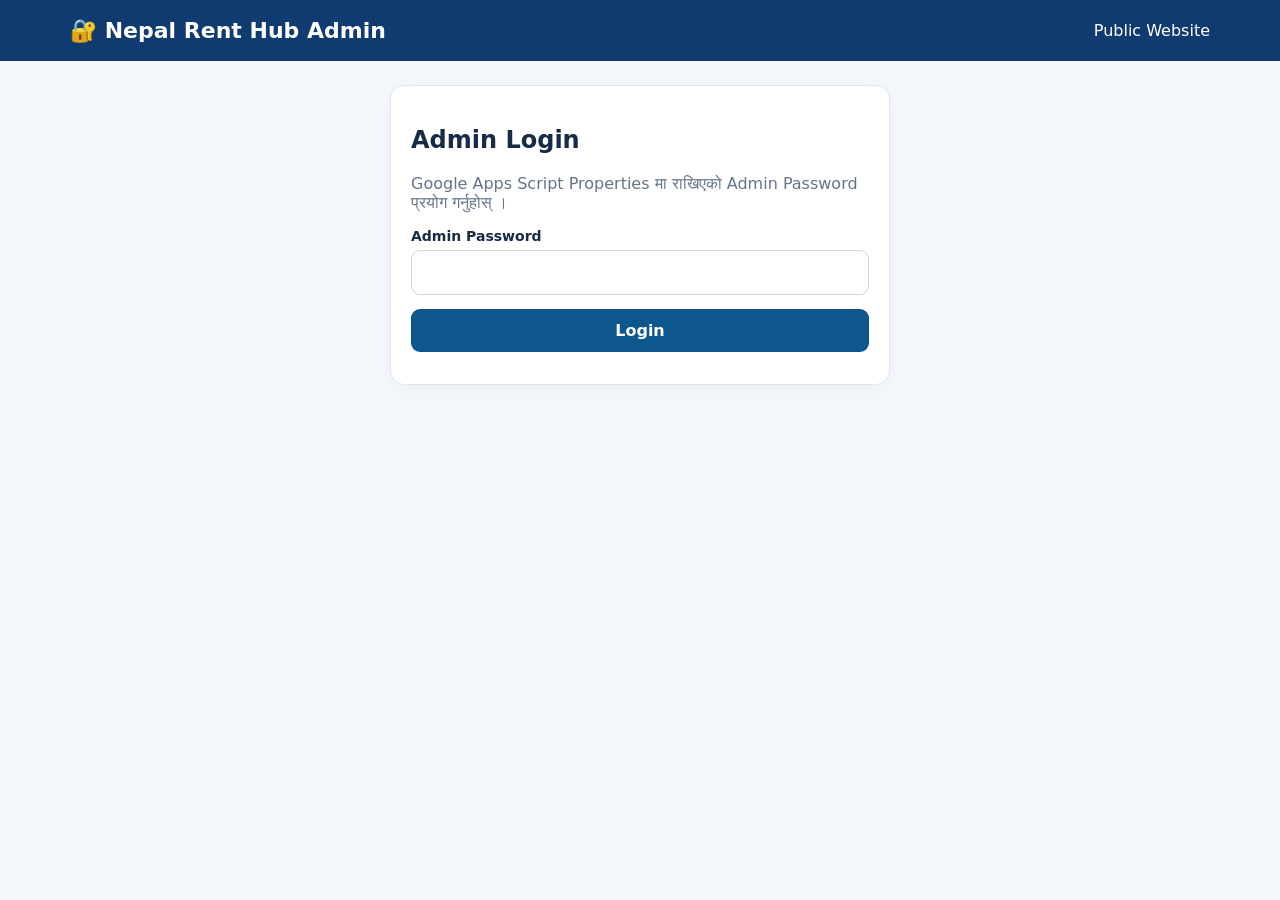
==== admin.html @ 899e3e53 "Add files via upload" ====
<!doctype html>
<html lang="ne">
<head><meta charset="utf-8"><meta name="viewport" content="width=device-width,initial-scale=1"><title>Nepal Rent Hub Admin</title><link rel="stylesheet" href="style.css"></head>
<body>
<header><div class="brand">🔐 Nepal Rent Hub Admin</div><nav><a href="index.html">Public Website</a></nav></header>
<main>
  <div class="panel" id="loginPanel" style="max-width:500px;margin:auto">
    <h2>Admin Login</h2><p class="muted">Google Apps Script Properties मा राखिएको Admin Password प्रयोग गर्नुहोस् ।</p>
    <form id="loginForm"><div class="field"><label>Admin Password</label><input type="password" id="password" required autocomplete="current-password"></div><button type="submit" id="loginBtn">Login</button></form>
    <div id="loginMsg" style="margin-top:12px" aria-live="polite"></div>
  </div>
  <div id="dashboard" class="hidden">
    <div class="actions" style="justify-content:space-between;align-items:center"><h1>Listing Management</h1><button type="button" class="secondary" onclick="logout()">Logout</button></div>
    <p class="notice">Payment Reference र प्रमाणको लिंक बैंक स्टेटमेन्टसँग जाँच गरेपछि मात्र “Payment Verified” गर्नुहोस् । त्यसपछि विवरण जाँचेर Publish गर्नुहोस् ।</p>
    <button style="width:auto" onclick="loadAdmin()">Refresh Listings</button><div id="adminMsg" style="margin-top:12px" aria-live="polite"></div>
    <section class="tablewrap"><table><thead><tr><th>Property</th><th>Poster</th><th>Payment</th><th>Status</th><th>Action</th></tr></thead><tbody id="adminRows"></tbody></table></section>
  </div>
</main>
<script src="app.js"></script>
<script>
let token=sessionStorage.getItem('nrh_admin_token')||'';
function logout(){token='';sessionStorage.removeItem('nrh_admin_token');$('dashboard').classList.add('hidden');$('loginPanel').classList.remove('hidden');}
async function loadAdmin(){
  message($('adminMsg'),'Loading...');
  try{
    const data=await post({action:'adminList',token});
    $('adminRows').innerHTML=data.map(r=>`<tr><td><strong>${esc(r.title)}</strong><br><span class="small">${esc(r.district)} • ${money(r.rent)}</span><br><span class="small">${esc(r.id)}</span></td><td>${esc(r.posterName)}<br>${esc(r.posterPhone)}<br>${esc(r.posterRole)}</td><td>${esc(r.paymentMethod)}<br>Ref: ${esc(r.paymentReference)}<br>${safeImage(r.paymentProofUrl)?`<a href="${esc(safeImage(r.paymentProofUrl))}" target="_blank" rel="noopener noreferrer">View Proof</a>`:'No proof'}</td><td><span class="status">${esc(r.status)}</span><br><span class="small">${esc(r.adminNote)}</span></td><td><select id="status-${esc(r.id)}">${['PENDING_PAYMENT_REVIEW','PENDING_APPROVAL','PUBLISHED','REJECTED','RENTED','EXPIRED','SUSPENDED'].map(s=>`<option ${r.status===s?'selected':''}>${s}</option>`).join('')}</select><input id="note-${esc(r.id)}" placeholder="Admin note" maxlength="500"><button onclick="updateListing('${esc(r.id)}',this)">Save</button></td></tr>`).join('');
    message($('adminMsg'),`${data.length} listings loaded`,'notice success');
  }catch(err){message($('adminMsg'),err.message,'notice error');if(err.message.includes('expired'))logout();}
}
async function updateListing(id,button){
  button.disabled=true;
  try{const status=$('status-'+id).value,note=$('note-'+id).value;
    if(status==='PENDING_APPROVAL'&&!confirm('Have you verified the payment against the bank statement?'))return;
    if(status==='PUBLISHED'&&!confirm('Have you reviewed and approved the property listing?'))return;
    await post({action:'adminUpdate',token,id,status,note});await loadAdmin();
  }catch(err){message($('adminMsg'),err.message,'notice error');}finally{button.disabled=false;}
}
$('loginForm').addEventListener('submit',async event=>{
  event.preventDefault();$('loginBtn').disabled=true;
  try{const r=await post({action:'login',password:$('password').value});token=r.token;sessionStorage.setItem('nrh_admin_token',token);$('password').value='';$('loginPanel').classList.add('hidden');$('dashboard').classList.remove('hidden');await loadAdmin();}
  catch(err){message($('loginMsg'),err.message,'notice error');}finally{$('loginBtn').disabled=false;}
});
if(token){$('loginPanel').classList.add('hidden');$('dashboard').classList.remove('hidden');loadAdmin();}
</script>
</body>
</html>
---- style.css ----
:root{font-family:system-ui,'Noto Sans Devanagari',sans-serif;color:#172b47;background:#f4f7fb}*{box-sizing:border-box}body{margin:0}header{background:#103b70;color:white;padding:18px max(20px,calc((100vw - 1140px)/2));display:flex;align-items:center;justify-content:space-between;gap:12px;flex-wrap:wrap}header a{color:white;text-decoration:none;margin-left:16px}.brand{font-size:22px;font-weight:800}main{max-width:1140px;margin:auto;padding:24px 16px 70px}.hero{background:linear-gradient(115deg,#103b70,#186e9c);color:white;padding:36px;border-radius:18px}.hero h1{font-size:clamp(24px,4vw,39px);margin:0 0 8px}.hero p{opacity:.9}.panel,.listing,.card{background:white;border:1px solid #e0e7f1;border-radius:14px;padding:20px;box-shadow:0 4px 16px #17365d0a}.searchbar{display:grid;grid-template-columns:2fr 1fr 1fr auto;gap:10px;margin-top:20px}input,select,textarea,button{font:inherit;border-radius:9px;padding:12px;border:1px solid #cbd5e1;width:100%;background:white}textarea{min-height:100px}button,.btn{background:#0d568e;color:white;border:0;cursor:pointer;text-decoration:none;text-align:center;display:inline-block;font-weight:650}button:hover,.btn:hover{background:#0b4574}button:disabled{opacity:.55;cursor:not-allowed}.secondary{background:#eaf2fa;color:#103b70}.secondary:hover{background:#dbeaf7}.grid{display:grid;grid-template-columns:repeat(3,1fr);gap:16px}.two{display:grid;grid-template-columns:repeat(2,1fr);gap:14px}.field{display:flex;flex-direction:column;gap:6px;margin-bottom:14px}.field label{font-weight:600;font-size:14px}.muted{color:#64748b}.pill{display:inline-block;background:#eaf3ff;border-radius:20px;padding:5px 10px;font-size:12px}.listing h3{margin:8px 0}.listing .price{font-size:21px;color:#0d568e;font-weight:800}.listing img{width:100%;height:170px;object-fit:cover;border-radius:10px}.listing .placeholder{height:170px;background:#edf3f9;border-radius:10px;display:grid;place-items:center;font-size:50px}.actions{display:flex;gap:8px;flex-wrap:wrap}.actions button{width:auto}.notice{padding:12px 15px;background:#fff4d7;border:1px solid #eacb79;border-radius:10px;margin:14px 0}.success{background:#e5f8ef;border-color:#a4d9b9}.error{background:#fff0f0;border-color:#e8b2b2}.hidden{display:none!important}section{margin-top:28px}footer{text-align:center;color:#64748b;padding:25px}.status{font-weight:700}.small{font-size:13px}a{color:#0d568e}.tablewrap{overflow-x:auto}table{border-collapse:collapse;width:100%;background:white}td,th{border-bottom:1px solid #e3e9f1;padding:10px;text-align:left;font-size:13px}th{background:#eaf2fa}td button{min-width:110px;margin:3px 0}.lang{width:auto;background:#285d90;color:white;border:1px solid #6085a7;padding:8px}@media(max-width:780px){.searchbar,.grid,.two{grid-template-columns:1fr}header{padding:15px}main{padding:18px 12px}.hero{padding:23px}header a{margin-left:8px}}
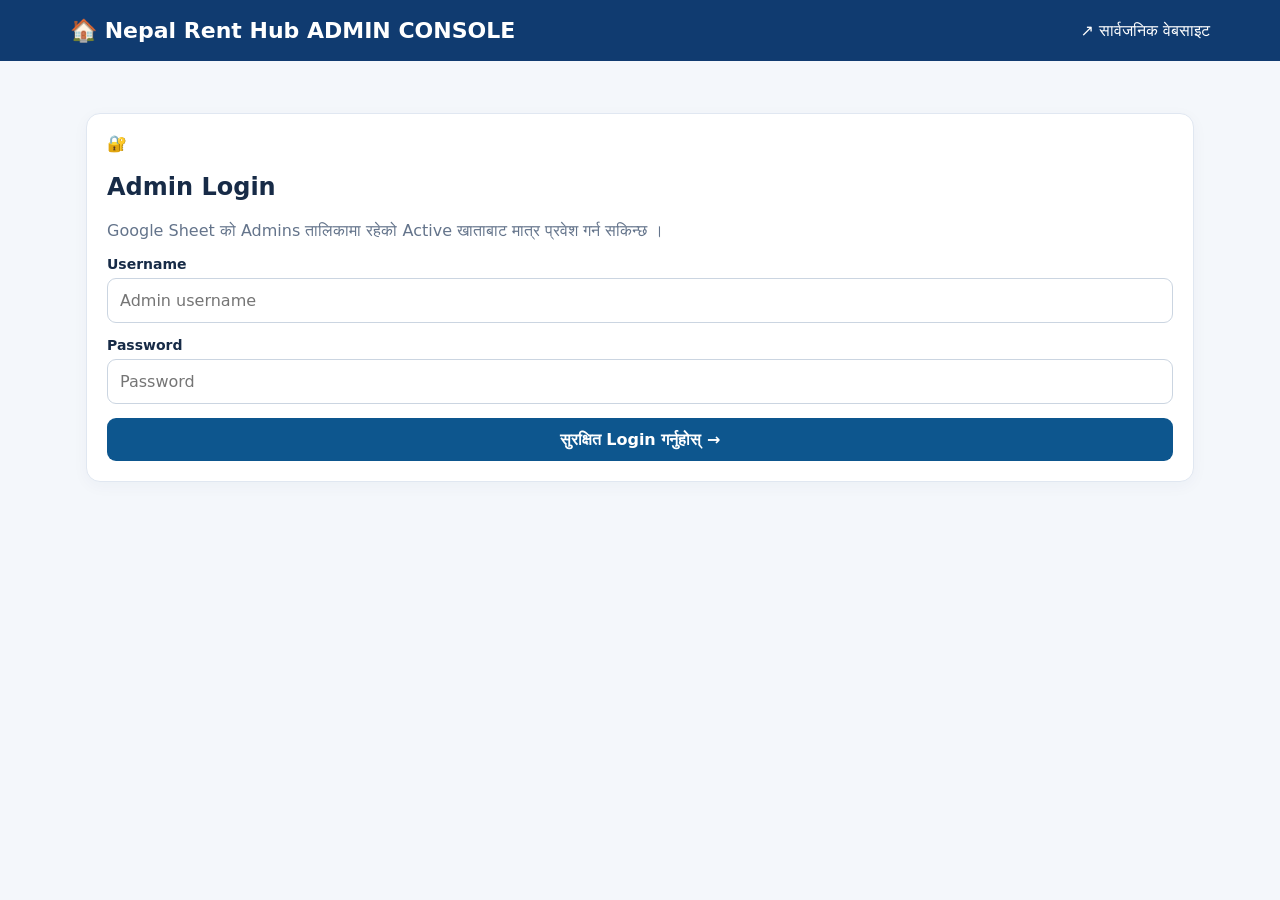
==== commit 0ca598cc: "Update admin.html" ====
--- a/admin.html
+++ b/admin.html
@@ -1,47 +1,58 @@
 <!doctype html>
 <html lang="ne">
-<head><meta charset="utf-8"><meta name="viewport" content="width=device-width,initial-scale=1"><title>Nepal Rent Hub Admin</title><link rel="stylesheet" href="style.css"></head>
-<body>
-<header><div class="brand">🔐 Nepal Rent Hub Admin</div><nav><a href="index.html">Public Website</a></nav></header>
-<main>
-  <div class="panel" id="loginPanel" style="max-width:500px;margin:auto">
-    <h2>Admin Login</h2><p class="muted">Google Apps Script Properties मा राखिएको Admin Password प्रयोग गर्नुहोस् ।</p>
-    <form id="loginForm"><div class="field"><label>Admin Password</label><input type="password" id="password" required autocomplete="current-password"></div><button type="submit" id="loginBtn">Login</button></form>
-    <div id="loginMsg" style="margin-top:12px" aria-live="polite"></div>
-  </div>
-  <div id="dashboard" class="hidden">
-    <div class="actions" style="justify-content:space-between;align-items:center"><h1>Listing Management</h1><button type="button" class="secondary" onclick="logout()">Logout</button></div>
-    <p class="notice">Payment Reference र प्रमाणको लिंक बैंक स्टेटमेन्टसँग जाँच गरेपछि मात्र “Payment Verified” गर्नुहोस् । त्यसपछि विवरण जाँचेर Publish गर्नुहोस् ।</p>
-    <button style="width:auto" onclick="loadAdmin()">Refresh Listings</button><div id="adminMsg" style="margin-top:12px" aria-live="polite"></div>
-    <section class="tablewrap"><table><thead><tr><th>Property</th><th>Poster</th><th>Payment</th><th>Status</th><th>Action</th></tr></thead><tbody id="adminRows"></tbody></table></section>
-  </div>
-</main>
-<script src="app.js"></script>
-<script>
-let token=sessionStorage.getItem('nrh_admin_token')||'';
-function logout(){token='';sessionStorage.removeItem('nrh_admin_token');$('dashboard').classList.add('hidden');$('loginPanel').classList.remove('hidden');}
-async function loadAdmin(){
-  message($('adminMsg'),'Loading...');
-  try{
-    const data=await post({action:'adminList',token});
-    $('adminRows').innerHTML=data.map(r=>`<tr><td><strong>${esc(r.title)}</strong><br><span class="small">${esc(r.district)} • ${money(r.rent)}</span><br><span class="small">${esc(r.id)}</span></td><td>${esc(r.posterName)}<br>${esc(r.posterPhone)}<br>${esc(r.posterRole)}</td><td>${esc(r.paymentMethod)}<br>Ref: ${esc(r.paymentReference)}<br>${safeImage(r.paymentProofUrl)?`<a href="${esc(safeImage(r.paymentProofUrl))}" target="_blank" rel="noopener noreferrer">View Proof</a>`:'No proof'}</td><td><span class="status">${esc(r.status)}</span><br><span class="small">${esc(r.adminNote)}</span></td><td><select id="status-${esc(r.id)}">${['PENDING_PAYMENT_REVIEW','PENDING_APPROVAL','PUBLISHED','REJECTED','RENTED','EXPIRED','SUSPENDED'].map(s=>`<option ${r.status===s?'selected':''}>${s}</option>`).join('')}</select><input id="note-${esc(r.id)}" placeholder="Admin note" maxlength="500"><button onclick="updateListing('${esc(r.id)}',this)">Save</button></td></tr>`).join('');
-    message($('adminMsg'),`${data.length} listings loaded`,'notice success');
-  }catch(err){message($('adminMsg'),err.message,'notice error');if(err.message.includes('expired'))logout();}
-}
-async function updateListing(id,button){
-  button.disabled=true;
-  try{const status=$('status-'+id).value,note=$('note-'+id).value;
-    if(status==='PENDING_APPROVAL'&&!confirm('Have you verified the payment against the bank statement?'))return;
-    if(status==='PUBLISHED'&&!confirm('Have you reviewed and approved the property listing?'))return;
-    await post({action:'adminUpdate',token,id,status,note});await loadAdmin();
-  }catch(err){message($('adminMsg'),err.message,'notice error');}finally{button.disabled=false;}
-}
-$('loginForm').addEventListener('submit',async event=>{
-  event.preventDefault();$('loginBtn').disabled=true;
-  try{const r=await post({action:'login',password:$('password').value});token=r.token;sessionStorage.setItem('nrh_admin_token',token);$('password').value='';$('loginPanel').classList.add('hidden');$('dashboard').classList.remove('hidden');await loadAdmin();}
-  catch(err){message($('loginMsg'),err.message,'notice error');}finally{$('loginBtn').disabled=false;}
-});
-if(token){$('loginPanel').classList.add('hidden');$('dashboard').classList.remove('hidden');loadAdmin();}
-</script>
+<head>
+  <meta charset="utf-8">
+  <meta name="viewport" content="width=device-width, initial-scale=1">
+  <title>Nepal Rent Hub | Admin Console</title>
+  <link rel="stylesheet" href="style.css">
+</head>
+<body class="admin-body">
+  <header><div class="brand">🏠 Nepal Rent Hub <span class="admin-mark">ADMIN CONSOLE</span></div><nav><a href="index.html">↗ सार्वजनिक वेबसाइट</a></nav></header>
+  <main>
+    <section class="panel login-card" id="loginPanel">
+      <div class="login-icon">🔐</div>
+      <h1>Admin Login</h1>
+      <p class="muted">Google Sheet को Admins तालिकामा रहेको Active खाताबाट मात्र प्रवेश गर्न सकिन्छ ।</p>
+      <form id="loginForm">
+        <div class="field"><label for="username">Username</label><input id="username" required autocomplete="username" placeholder="Admin username"></div>
+        <div class="field"><label for="password">Password</label><input type="password" id="password" required autocomplete="current-password" placeholder="Password"></div>
+        <button id="loginBtn" type="submit">सुरक्षित Login गर्नुहोस् →</button>
+      </form>
+      <div id="loginMsg" aria-live="polite"></div>
+    </section>
+    <div id="dashboard" class="hidden">
+      <div class="admin-top"><div><p class="eyebrow">MANAGEMENT CONSOLE</p><h1>Admin Dashboard</h1><p class="muted" id="welcome">सम्पत्ति तथा विज्ञापन व्यवस्थापन</p></div><button class="secondary" type="button" onclick="logout()">Logout ↗</button></div>
+      <div class="stats-grid" id="stats"></div>
+      <div class="tabs"><button type="button" class="tab active" data-tab="listings">📋 Listings</button><button type="button" class="tab" data-tab="settings">⚙️ Site Settings</button><button type="button" class="tab" data-tab="accounts">👥 Admin Accounts</button></div>
+      <section id="tab-listings" class="panel tab-panel">
+        <div class="section-heading"><div><h2>Listing Management</h2><p class="muted small">बैंक स्टेटमेन्टसँग भुक्तानी पुष्टि गरेर मात्र Payment Verified गर्नुहोस् ।</p></div><button type="button" class="secondary fit" onclick="loadAdmin()">↻ Refresh</button></div>
+        <div class="filter-row"><input id="adminSearch" placeholder="नाम, जिल्ला, Listing ID खोज्नुहोस्"><select id="adminStatus"><option value="">सबै Status</option><option>PENDING_PAYMENT_REVIEW</option><option>PENDING_APPROVAL</option><option>PUBLISHED</option><option>REJECTED</option><option>RENTED</option><option>EXPIRED</option><option>SUSPENDED</option></select></div>
+        <div id="adminMsg" aria-live="polite"></div><div class="tablewrap"><table><thead><tr><th>Property</th><th>Poster</th><th>Payment</th><th>Status</th><th>Action</th></tr></thead><tbody id="adminRows"></tbody></table></div>
+      </section>
+      <section id="tab-settings" class="panel tab-panel hidden"><h2>Website Information & Settings</h2><p class="muted">यी विवरण Google Sheet को Settings बाट सार्वजनिक वेबसाइटमा स्वतः देखिन्छन् ।</p><form id="settingsForm"><div class="two" id="settingsFields"></div><button class="fit" type="submit" id="settingsSave">Save Settings</button></form><div id="settingsMsg" aria-live="polite"></div></section>
+      <section id="tab-accounts" class="panel tab-panel hidden"><h2>Admin Accounts</h2><p class="muted">Super Admin ले Sheet मा भएका Admin लाई Active / Inactive गर्न सक्छ । पासवर्ड Sheet मा plain text मा राखिँदैन ।</p><div id="accountsMsg" aria-live="polite"></div><div class="tablewrap"><table><thead><tr><th>Username</th><th>Name</th><th>Role</th><th>Status</th><th>Action</th></tr></thead><tbody id="accountRows"></tbody></table></div></section>
+    </div>
+  </main>
+  <script src="app.js"></script>
+  <script>
+    let token=sessionStorage.getItem('nrh_admin_token')||'';
+    let adminListings=[];
+    const statuses=['PENDING_PAYMENT_REVIEW','PENDING_APPROVAL','PUBLISHED','REJECTED','RENTED','EXPIRED','SUSPENDED'];
+    const fields=[['siteName','Website Name'],['contactPhone','Contact Phone'],['contactEmail','Contact Gmail / Email'],['contactAddress','Office Address'],['contactLocation','Google Maps Location URL'],['whatsappNumber','WhatsApp Number'],['facebookUrl','Facebook URL'],['officeHours','Office Hours'],['aboutNe','हाम्रो बारेमा (नेपाली)'],['aboutEn','About Us (English)'],['bankName','Bank Name'],['bankAccount','Bank Account'],['bankQrUrl','Bank QR Image URL'],['basicPrice','Listing Price (NPR)'],['listingDays','Listing Duration (Days)']];
+    function logout(){token='';sessionStorage.removeItem('nrh_admin_token');$('dashboard').classList.add('hidden');$('loginPanel').classList.remove('hidden');}
+    function showDashboard(){ $('loginPanel').classList.add('hidden');$('dashboard').classList.remove('hidden');loadAdmin(); }
+    function stats(){const counts=[['Total Listings',adminListings.length,'📦'],['Payment Pending',adminListings.filter(x=>x.status==='PENDING_PAYMENT_REVIEW').length,'💳'],['Approval Pending',adminListings.filter(x=>x.status==='PENDING_APPROVAL').length,'🕒'],['Published',adminListings.filter(x=>x.status==='PUBLISHED').length,'✅']];$('stats').innerHTML=counts.map(x=>`<div class="stat"><span>${x[2]}</span><strong>${x[1]}</strong><small>${x[0]}</small></div>`).join('');}
+    function renderAdmin(){const key=$('adminSearch').value.toLowerCase(),status=$('adminStatus').value;const data=adminListings.filter(r=>(!status||r.status===status)&&(!key||[r.title,r.district,r.id,r.posterName].join(' ').toLowerCase().includes(key)));$('adminRows').innerHTML=data.map(r=>`<tr><td><strong>${esc(r.title)}</strong><br><span class="small muted">${esc(r.district)} · ${money(r.rent)}</span><br><span class="small muted">${esc(r.id)}</span></td><td>${esc(r.posterName)}<br><span class="small">${esc(r.posterPhone)} · ${esc(r.posterRole)}</span></td><td>${esc(r.paymentMethod)}<br>Ref: ${esc(r.paymentReference)}<br>${safeImage(r.paymentProofUrl)?`<a href="${esc(safeImage(r.paymentProofUrl))}" target="_blank" rel="noopener noreferrer">View Proof ↗</a>`:'No proof'}</td><td><span class="status">${esc(r.status)}</span><br><span class="small muted">${esc(r.adminNote)}</span></td><td><select id="status-${esc(r.id)}">${statuses.map(s=>`<option ${r.status===s?'selected':''}>${s}</option>`).join('')}</select><input id="note-${esc(r.id)}" placeholder="Admin note" maxlength="500"><button type="button" onclick="updateListing('${esc(r.id)}',this)">Save</button></td></tr>`).join('')||'<tr><td colspan="5">No listings found.</td></tr>';}
+    async function loadAdmin(){message($('adminMsg'),'Loading...');try{adminListings=await post({action:'adminList',token});stats();renderAdmin();message($('adminMsg'),`${adminListings.length} listings loaded`,'notice success');}catch(err){message($('adminMsg'),err.message,'notice error');if(/expired|Inactive/i.test(err.message))logout();}}
+    async function updateListing(id,button){button.disabled=true;try{const status=$('status-'+id).value,note=$('note-'+id).value;if(status==='PENDING_APPROVAL'&&!confirm('बैंकमा भुक्तानी आएको पुष्टि गर्नुभयो?'))return;if(status==='PUBLISHED'&&!confirm('सम्पत्ति विवरण जाँच गरी स्वीकृत गर्नुभयो?'))return;await post({action:'adminUpdate',token,id,status,note});await loadAdmin();}catch(err){message($('adminMsg'),err.message,'notice error');}finally{button.disabled=false;}}
+    async function loadSettings(){try{const c=await post({action:'adminConfig',token});$('settingsFields').innerHTML=fields.map(([key,label])=>`<div class="field"><label for="cfg-${key}">${esc(label)}</label>${key.startsWith('about')?`<textarea id="cfg-${key}" name="${key}">${esc(c[key]||'')}</textarea>`:`<input id="cfg-${key}" name="${key}" value="${esc(c[key]??'')}">`}</div>`).join('');}catch(err){message($('settingsMsg'),err.message,'notice error');}}
+    async function loadAccounts(){try{const accounts=await post({action:'adminAccounts',token});$('accountRows').innerHTML=accounts.map(a=>`<tr><td>${esc(a.username)}</td><td>${esc(a.displayName)}</td><td>${esc(a.role)}</td><td><span class="status">${esc(a.status)}</span></td><td><button class="fit secondary" onclick="setAccount('${esc(a.username)}','${a.status==='ACTIVE'?'INACTIVE':'ACTIVE'}')">${a.status==='ACTIVE'?'Set Inactive':'Set Active'}</button></td></tr>`).join('');}catch(err){message($('accountsMsg'),err.message,'notice error');}}
+    async function setAccount(username,status){if(!confirm(`${username} लाई ${status} बनाउने हो?`))return;try{await post({action:'adminSetStatus',token,username,status});await loadAccounts();}catch(err){message($('accountsMsg'),err.message,'notice error');}}
+    document.querySelectorAll('[data-tab]').forEach(b=>b.addEventListener('click',()=>{document.querySelectorAll('[data-tab]').forEach(x=>x.classList.toggle('active',x===b));document.querySelectorAll('.tab-panel').forEach(x=>x.classList.toggle('hidden',x.id!=='tab-'+b.dataset.tab));if(b.dataset.tab==='settings')loadSettings();if(b.dataset.tab==='accounts')loadAccounts();}));
+    $('adminSearch').addEventListener('input',renderAdmin);$('adminStatus').addEventListener('change',renderAdmin);
+    $('settingsForm').addEventListener('submit',async e=>{e.preventDefault();$('settingsSave').disabled=true;try{await post({action:'adminSaveSettings',token,settings:Object.fromEntries(new FormData(e.target))});message($('settingsMsg'),'Settings saved to Google Sheet.','notice success');}catch(err){message($('settingsMsg'),err.message,'notice error');}finally{$('settingsSave').disabled=false;}});
+    $('loginForm').addEventListener('submit',async e=>{e.preventDefault();$('loginBtn').disabled=true;try{const r=await post({action:'login',username:$('username').value,password:$('password').value});token=r.token;sessionStorage.setItem('nrh_admin_token',token);$('password').value='';$('welcome').textContent='Welcome, '+(r.displayName||'Admin');showDashboard();}catch(err){message($('loginMsg'),err.message,'notice error');}finally{$('loginBtn').disabled=false;}});
+    if(token)showDashboard();
+  </script>
 </body>
 </html>
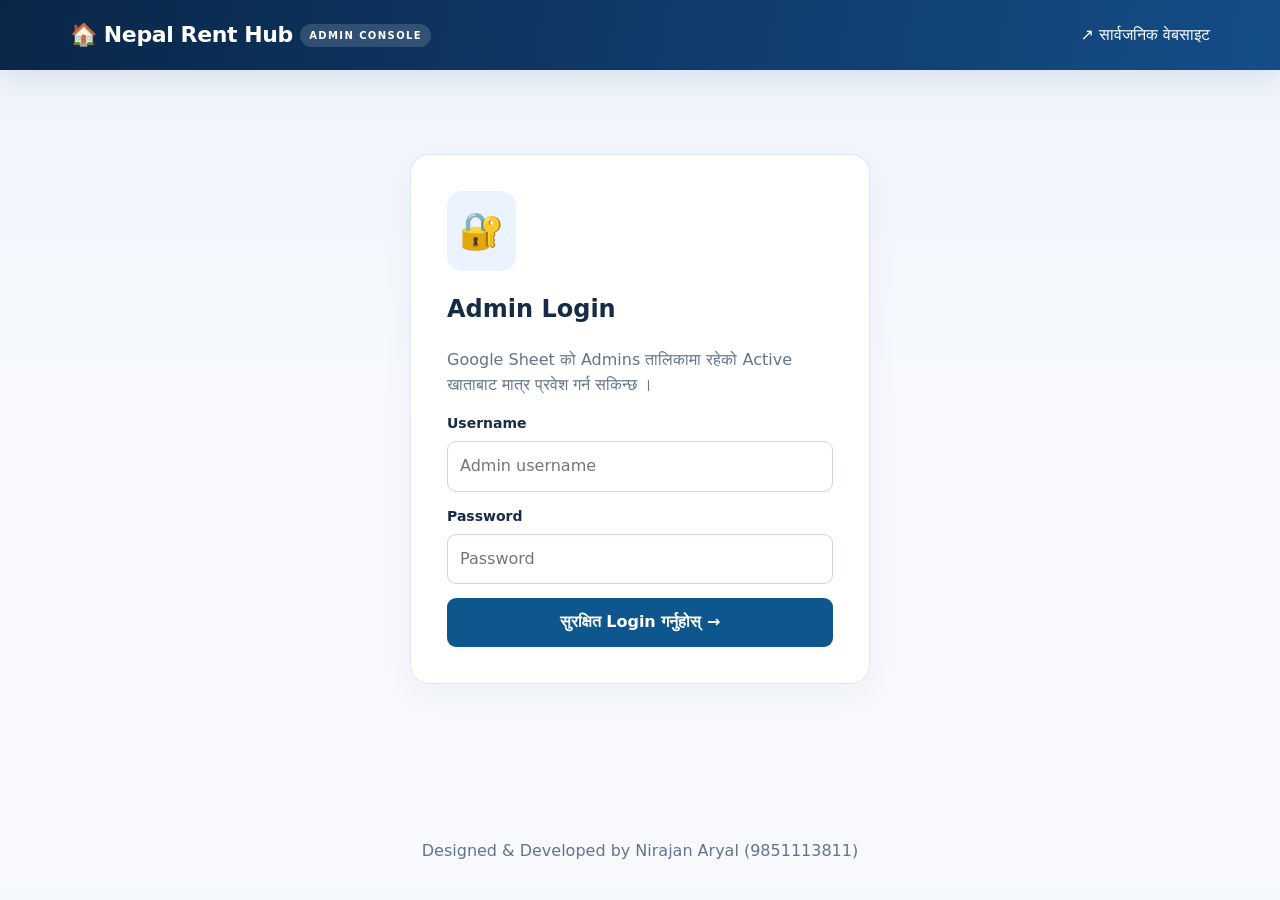
==== commit e0aaa3ab: "Update admin.html" ====
--- a/admin.html
+++ b/admin.html
@@ -33,6 +33,7 @@
       <section id="tab-accounts" class="panel tab-panel hidden"><h2>Admin Accounts</h2><p class="muted">Super Admin ले Sheet मा भएका Admin लाई Active / Inactive गर्न सक्छ । पासवर्ड Sheet मा plain text मा राखिँदैन ।</p><div id="accountsMsg" aria-live="polite"></div><div class="tablewrap"><table><thead><tr><th>Username</th><th>Name</th><th>Role</th><th>Status</th><th>Action</th></tr></thead><tbody id="accountRows"></tbody></table></div></section>
     </div>
   </main>
+  <footer>Designed &amp; Developed by Nirajan Aryal (9851113811)</footer>
   <script src="app.js"></script>
   <script>
     let token=sessionStorage.getItem('nrh_admin_token')||'';
--- a/style.css
+++ b/style.css
@@ -1 +1,3 @@
 :root{font-family:system-ui,'Noto Sans Devanagari',sans-serif;color:#172b47;background:#f4f7fb}*{box-sizing:border-box}body{margin:0}header{background:#103b70;color:white;padding:18px max(20px,calc((100vw - 1140px)/2));display:flex;align-items:center;justify-content:space-between;gap:12px;flex-wrap:wrap}header a{color:white;text-decoration:none;margin-left:16px}.brand{font-size:22px;font-weight:800}main{max-width:1140px;margin:auto;padding:24px 16px 70px}.hero{background:linear-gradient(115deg,#103b70,#186e9c);color:white;padding:36px;border-radius:18px}.hero h1{font-size:clamp(24px,4vw,39px);margin:0 0 8px}.hero p{opacity:.9}.panel,.listing,.card{background:white;border:1px solid #e0e7f1;border-radius:14px;padding:20px;box-shadow:0 4px 16px #17365d0a}.searchbar{display:grid;grid-template-columns:2fr 1fr 1fr auto;gap:10px;margin-top:20px}input,select,textarea,button{font:inherit;border-radius:9px;padding:12px;border:1px solid #cbd5e1;width:100%;background:white}textarea{min-height:100px}button,.btn{background:#0d568e;color:white;border:0;cursor:pointer;text-decoration:none;text-align:center;display:inline-block;font-weight:650}button:hover,.btn:hover{background:#0b4574}button:disabled{opacity:.55;cursor:not-allowed}.secondary{background:#eaf2fa;color:#103b70}.secondary:hover{background:#dbeaf7}.grid{display:grid;grid-template-columns:repeat(3,1fr);gap:16px}.two{display:grid;grid-template-columns:repeat(2,1fr);gap:14px}.field{display:flex;flex-direction:column;gap:6px;margin-bottom:14px}.field label{font-weight:600;font-size:14px}.muted{color:#64748b}.pill{display:inline-block;background:#eaf3ff;border-radius:20px;padding:5px 10px;font-size:12px}.listing h3{margin:8px 0}.listing .price{font-size:21px;color:#0d568e;font-weight:800}.listing img{width:100%;height:170px;object-fit:cover;border-radius:10px}.listing .placeholder{height:170px;background:#edf3f9;border-radius:10px;display:grid;place-items:center;font-size:50px}.actions{display:flex;gap:8px;flex-wrap:wrap}.actions button{width:auto}.notice{padding:12px 15px;background:#fff4d7;border:1px solid #eacb79;border-radius:10px;margin:14px 0}.success{background:#e5f8ef;border-color:#a4d9b9}.error{background:#fff0f0;border-color:#e8b2b2}.hidden{display:none!important}section{margin-top:28px}footer{text-align:center;color:#64748b;padding:25px}.status{font-weight:700}.small{font-size:13px}a{color:#0d568e}.tablewrap{overflow-x:auto}table{border-collapse:collapse;width:100%;background:white}td,th{border-bottom:1px solid #e3e9f1;padding:10px;text-align:left;font-size:13px}th{background:#eaf2fa}td button{min-width:110px;margin:3px 0}.lang{width:auto;background:#285d90;color:white;border:1px solid #6085a7;padding:8px}@media(max-width:780px){.searchbar,.grid,.two{grid-template-columns:1fr}header{padding:15px}main{padding:18px 12px}.hero{padding:23px}header a{margin-left:8px}}
+/* Advanced responsive interface — v1.1 additive styles */
+:root{--navy:#0d294d;--blue:#1259a1;--line:#e4eaf3}body{background:linear-gradient(180deg,#eef4fc 0,#f7f9fd 420px);line-height:1.55}header{background:linear-gradient(100deg,#092648,#154d88);box-shadow:0 8px 28px #102f541b;position:sticky;top:0;z-index:20}.brand{letter-spacing:-.4px}.hero{background:radial-gradient(circle at 95% 5%,#318bb0 0,transparent 38%),linear-gradient(120deg,#0b315c,#135c9c);padding:55px 42px;box-shadow:0 18px 45px #16467525}.panel,.listing,.card{border-radius:19px;box-shadow:0 10px 32px #17365d0b}.listing{transition:transform .18s,box-shadow .18s}.listing:hover{transform:translateY(-3px);box-shadow:0 18px 38px #17365d1b}input:focus,select:focus,textarea:focus{outline:2px solid #79b5f1;outline-offset:1px}button{transition:background .15s,transform .15s}button:not(:disabled):active{transform:scale(.99)}.admin-mark{font-size:10px;letter-spacing:1.4px;background:#ffffff26;padding:6px 9px;border-radius:20px;vertical-align:middle}.login-card{max-width:460px;margin:60px auto!important;padding:36px}.login-icon{font-size:36px;background:#eaf3ff;border-radius:15px;padding:12px;width:max-content}.admin-top{display:flex;justify-content:space-between;align-items:center;gap:12px;margin:14px 0 25px}.admin-top h1{margin:0}.eyebrow{color:#2564a2;font-size:11px;font-weight:800;letter-spacing:2px;margin:0}.fit{width:auto;padding:10px 18px}.stats-grid{display:grid;grid-template-columns:repeat(4,1fr);gap:15px}.stat{display:flex;flex-direction:column;gap:5px;padding:21px;border:1px solid var(--line);border-radius:16px;background:#fff;box-shadow:0 8px 25px #0e31500a}.stat span{font-size:24px}.stat strong{font-size:30px;color:#0d3e75}.stat small{color:#64748b}.tabs{display:flex;gap:8px;flex-wrap:wrap;margin-top:25px}.tab{width:auto;background:#e7eef7;color:#284b73;border-radius:12px 12px 0 0;padding:13px 20px}.tab.active{background:#1259a1;color:white}.tab-panel{margin-top:0;border-radius:0 17px 17px 17px}.section-heading{display:flex;align-items:center;justify-content:space-between;gap:12px}.section-heading h2{margin-bottom:0}.filter-row{display:grid;grid-template-columns:2fr 1fr;gap:12px;margin:15px 0}td select,td input{min-width:170px;margin-bottom:6px}.site-footer{background:#0d294d;color:#e4edfa;margin-top:45px;text-align:left}.footer-inner{max-width:1140px;margin:auto;padding:35px 16px;display:grid;grid-template-columns:2fr 1fr 1fr;gap:24px}.site-footer a{color:#d5eaff}.site-footer p{margin:7px 0}.about-panel{display:grid;grid-template-columns:1.4fr 1fr;gap:24px;align-items:start}.about-panel h2{margin-top:0}.about-links{display:grid;gap:10px}.about-links a{word-break:break-word}.section-kicker{font-size:12px;font-weight:800;letter-spacing:1.5px;color:#1763a7;text-transform:uppercase}@media(max-width:800px){.stats-grid{grid-template-columns:repeat(2,1fr)}.footer-inner,.about-panel{grid-template-columns:1fr}.hero{padding:30px 20px}.filter-row{grid-template-columns:1fr}.admin-top{align-items:flex-start}.login-card{margin:25px auto!important;padding:22px}}@media(max-width:420px){.stats-grid{gap:8px}.stat{padding:13px}.stat strong{font-size:24px}.tab{font-size:12px;padding:10px}.brand{font-size:19px}}
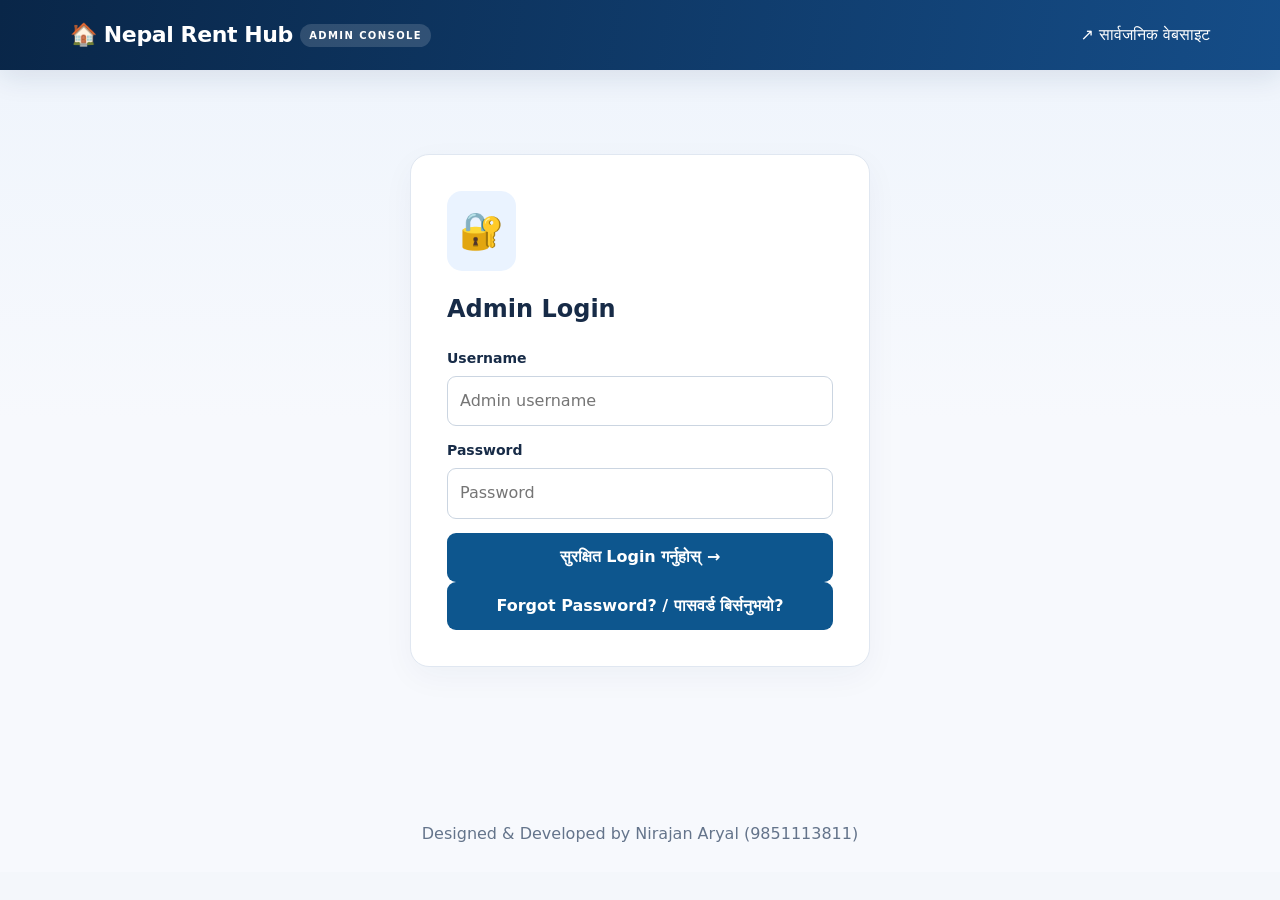
==== commit f2beddde: "Update admin.html" ====
--- a/admin.html
+++ b/admin.html
@@ -12,13 +12,31 @@
     <section class="panel login-card" id="loginPanel">
       <div class="login-icon">🔐</div>
       <h1>Admin Login</h1>
-      <p class="muted">Google Sheet को Admins तालिकामा रहेको Active खाताबाट मात्र प्रवेश गर्न सकिन्छ ।</p>
+
       <form id="loginForm">
         <div class="field"><label for="username">Username</label><input id="username" required autocomplete="username" placeholder="Admin username"></div>
         <div class="field"><label for="password">Password</label><input type="password" id="password" required autocomplete="current-password" placeholder="Password"></div>
         <button id="loginBtn" type="submit">सुरक्षित Login गर्नुहोस् →</button>
       </form>
+      <button type="button" class="link-button" id="forgotToggle">Forgot Password? / पासवर्ड बिर्सनुभयो?</button>
       <div id="loginMsg" aria-live="polite"></div>
+      <div id="resetPanel" class="hidden reset-panel">
+        <h2>Gmail OTP Password Reset</h2>
+        <form id="resetRequestForm">
+          <div class="field"><label for="resetUsername">Username</label><input id="resetUsername" required></div>
+          <button id="sendOtpBtn" type="submit">Gmail मा OTP पठाउनुहोस्</button>
+        </form>
+        <form id="resetVerifyForm" class="hidden">
+          <div class="field"><label for="resetOtp">६ अङ्कको OTP</label><input id="resetOtp" inputmode="numeric" maxlength="6" pattern="[0-9]{6}" required></div>
+          <button id="verifyOtpBtn" type="submit">OTP Verify गर्नुहोस्</button>
+        </form>
+        <form id="resetPasswordForm" class="hidden">
+          <div class="field"><label for="newPassword">नयाँ Password</label><input id="newPassword" type="password" minlength="8" required></div>
+          <div class="field"><label for="confirmPassword">Confirm Password</label><input id="confirmPassword" type="password" minlength="8" required></div>
+          <button id="resetPasswordBtn" type="submit">Password परिवर्तन गर्नुहोस्</button>
+        </form>
+        <div id="resetMsg" aria-live="polite"></div>
+      </div>
     </section>
     <div id="dashboard" class="hidden">
       <div class="admin-top"><div><p class="eyebrow">MANAGEMENT CONSOLE</p><h1>Admin Dashboard</h1><p class="muted" id="welcome">सम्पत्ति तथा विज्ञापन व्यवस्थापन</p></div><button class="secondary" type="button" onclick="logout()">Logout ↗</button></div>
@@ -30,7 +48,7 @@
         <div id="adminMsg" aria-live="polite"></div><div class="tablewrap"><table><thead><tr><th>Property</th><th>Poster</th><th>Payment</th><th>Status</th><th>Action</th></tr></thead><tbody id="adminRows"></tbody></table></div>
       </section>
       <section id="tab-settings" class="panel tab-panel hidden"><h2>Website Information & Settings</h2><p class="muted">यी विवरण Google Sheet को Settings बाट सार्वजनिक वेबसाइटमा स्वतः देखिन्छन् ।</p><form id="settingsForm"><div class="two" id="settingsFields"></div><button class="fit" type="submit" id="settingsSave">Save Settings</button></form><div id="settingsMsg" aria-live="polite"></div></section>
-      <section id="tab-accounts" class="panel tab-panel hidden"><h2>Admin Accounts</h2><p class="muted">Super Admin ले Sheet मा भएका Admin लाई Active / Inactive गर्न सक्छ । पासवर्ड Sheet मा plain text मा राखिँदैन ।</p><div id="accountsMsg" aria-live="polite"></div><div class="tablewrap"><table><thead><tr><th>Username</th><th>Name</th><th>Role</th><th>Status</th><th>Action</th></tr></thead><tbody id="accountRows"></tbody></table></div></section>
+      <section id="tab-accounts" class="panel tab-panel hidden"><h2>Admin Accounts</h2><p class="muted">Super Admin ले Sheet मा भएका Admin लाई Active / Inactive गर्न सक्छ । हाल पुरानो खातामा सामान्य Password समर्थित छ; Reset गरेपछि Password सुरक्षित Hash मा राखिन्छ ।</p><div id="accountsMsg" aria-live="polite"></div><div class="tablewrap"><table><thead><tr><th>Username</th><th>Name</th><th>Role</th><th>Status</th><th>Action</th></tr></thead><tbody id="accountRows"></tbody></table></div></section>
     </div>
   </main>
   <footer>Designed &amp; Developed by Nirajan Aryal (9851113811)</footer>
@@ -53,6 +71,48 @@
     $('adminSearch').addEventListener('input',renderAdmin);$('adminStatus').addEventListener('change',renderAdmin);
     $('settingsForm').addEventListener('submit',async e=>{e.preventDefault();$('settingsSave').disabled=true;try{await post({action:'adminSaveSettings',token,settings:Object.fromEntries(new FormData(e.target))});message($('settingsMsg'),'Settings saved to Google Sheet.','notice success');}catch(err){message($('settingsMsg'),err.message,'notice error');}finally{$('settingsSave').disabled=false;}});
     $('loginForm').addEventListener('submit',async e=>{e.preventDefault();$('loginBtn').disabled=true;try{const r=await post({action:'login',username:$('username').value,password:$('password').value});token=r.token;sessionStorage.setItem('nrh_admin_token',token);$('password').value='';$('welcome').textContent='Welcome, '+(r.displayName||'Admin');showDashboard();}catch(err){message($('loginMsg'),err.message,'notice error');}finally{$('loginBtn').disabled=false;}});
+    let resetTicket='';
+    $('forgotToggle').addEventListener('click', function () {
+      $('resetPanel').classList.toggle('hidden');
+      $('resetUsername').value=$('username').value;
+    });
+    $('resetRequestForm').addEventListener('submit', async function (event) {
+      event.preventDefault();
+      const button=$('sendOtpBtn');button.disabled=true;
+      message($('resetMsg'),'OTP अनुरोध पठाउँदैछ...');
+      try {
+        const result=await post({action:'requestPasswordOtp',username:$('resetUsername').value});
+        message($('resetMsg'),result.message,'notice success');
+        $('resetVerifyForm').classList.remove('hidden');
+      } catch(error) {message($('resetMsg'),error.message,'notice error');}
+      finally {button.disabled=false;}
+    });
+    $('resetVerifyForm').addEventListener('submit', async function (event) {
+      event.preventDefault();
+      const button=$('verifyOtpBtn');button.disabled=true;
+      try {
+        const result=await post({action:'verifyPasswordOtp',username:$('resetUsername').value,otp:$('resetOtp').value});
+        resetTicket=result.resetTicket;
+        $('resetPasswordForm').classList.remove('hidden');
+        message($('resetMsg'),'OTP सफलतापूर्वक Verify भयो ।','notice success');
+      } catch(error) {message($('resetMsg'),error.message,'notice error');}
+      finally {button.disabled=false;}
+    });
+    $('resetPasswordForm').addEventListener('submit', async function (event) {
+      event.preventDefault();
+      if($('newPassword').value!==$('confirmPassword').value) {
+        message($('resetMsg'),'दुवै Password समान हुनुपर्छ ।','notice error');return;
+      }
+      const button=$('resetPasswordBtn');button.disabled=true;
+      try {
+        const result=await post({action:'completePasswordReset',resetTicket,newPassword:$('newPassword').value});
+        resetTicket='';
+        $('resetPasswordForm').reset();
+        $('resetPanel').classList.add('hidden');
+        message($('loginMsg'),result.message,'notice success');
+      } catch(error) {message($('resetMsg'),error.message,'notice error');}
+      finally {button.disabled=false;}
+    });
     if(token)showDashboard();
   </script>
 </body>
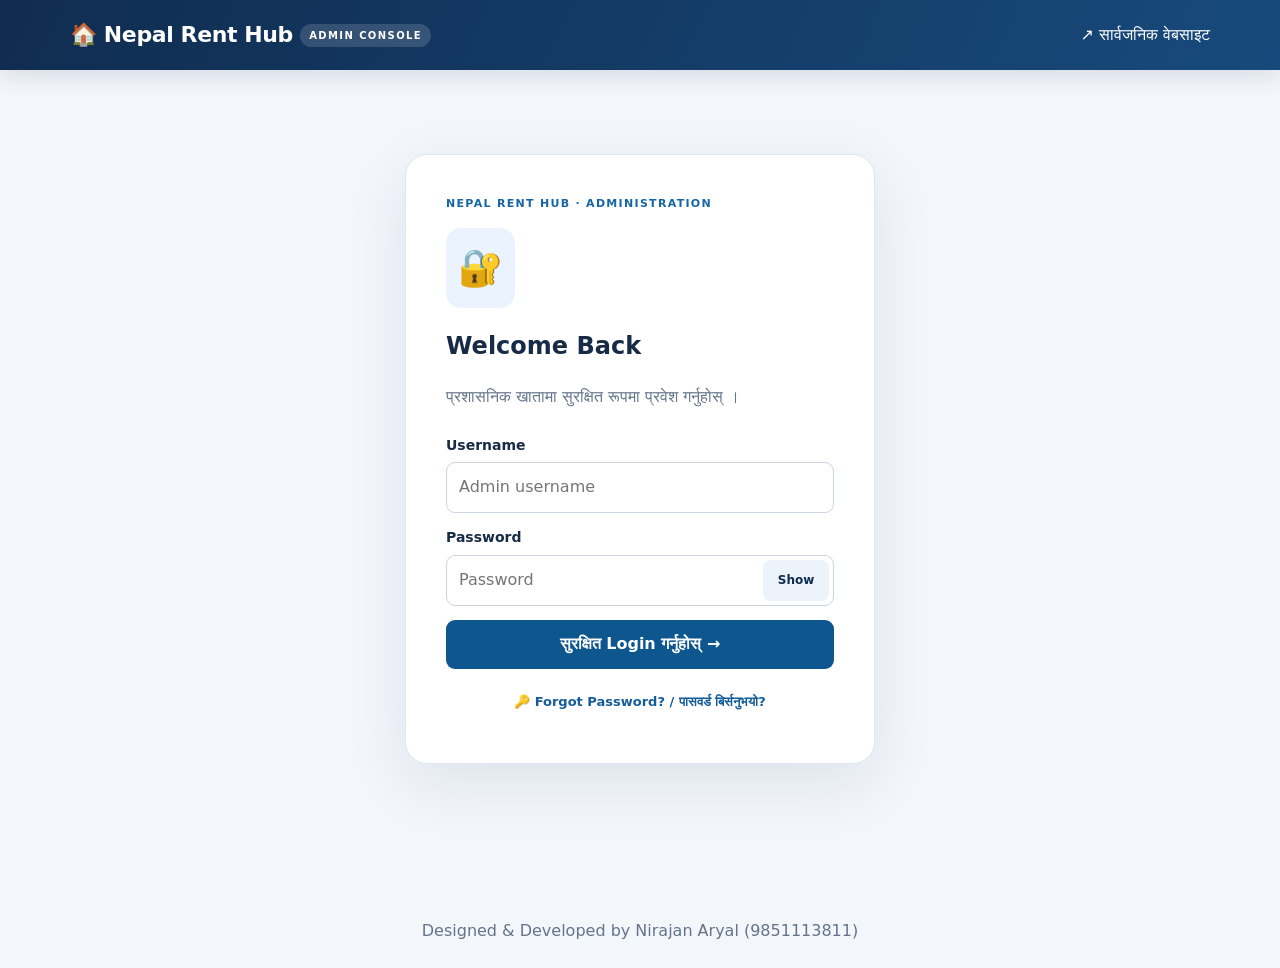
==== commit 4481dc06: "Update admin.html" ====
--- a/admin.html
+++ b/admin.html
@@ -10,25 +10,44 @@
   <header><div class="brand">🏠 Nepal Rent Hub <span class="admin-mark">ADMIN CONSOLE</span></div><nav><a href="index.html">↗ सार्वजनिक वेबसाइट</a></nav></header>
   <main>
     <section class="panel login-card" id="loginPanel">
+      <div class="auth-eyebrow">NEPAL RENT HUB · ADMINISTRATION</div>
       <div class="login-icon">🔐</div>
-      <h1>Admin Login</h1>
+      <h1>Welcome Back</h1>
+      <p class="muted auth-subtitle">प्रशासनिक खातामा सुरक्षित रूपमा प्रवेश गर्नुहोस् ।</p>
 
       <form id="loginForm">
         <div class="field"><label for="username">Username</label><input id="username" required autocomplete="username" placeholder="Admin username"></div>
-        <div class="field"><label for="password">Password</label><input type="password" id="password" required autocomplete="current-password" placeholder="Password"></div>
+        <div class="field">
+          <label for="password">Password</label>
+          <div class="password-field">
+            <input type="password" id="password" required autocomplete="current-password" placeholder="Password">
+            <button type="button" id="togglePassword" class="password-eye" aria-label="Show password" aria-pressed="false">Show</button>
+          </div>
+        </div>
         <button id="loginBtn" type="submit">सुरक्षित Login गर्नुहोस् →</button>
       </form>
-      <button type="button" class="link-button" id="forgotToggle">Forgot Password? / पासवर्ड बिर्सनुभयो?</button>
+      <button type="button" class="forgot-link" id="forgotToggle">🔑 Forgot Password? / पासवर्ड बिर्सनुभयो?</button>
       <div id="loginMsg" aria-live="polite"></div>
       <div id="resetPanel" class="hidden reset-panel">
-        <h2>Gmail OTP Password Reset</h2>
+        <div class="reset-header">
+          <span class="reset-symbol">✉</span>
+          <div>
+            <h2>Reset Password</h2>
+            <p class="muted small">दर्ता भएको Gmail मा प्राप्त OTP Verify गर्नुहोस् ।</p>
+          </div>
+        </div>
+        <div class="reset-progress" aria-label="Reset steps">
+          <span id="resetStep1" class="current">1 · Gmail OTP</span>
+          <span id="resetStep2">2 · Verify</span>
+          <span id="resetStep3">3 · New Password</span>
+        </div>
         <form id="resetRequestForm">
           <div class="field"><label for="resetUsername">Username</label><input id="resetUsername" required></div>
-          <button id="sendOtpBtn" type="submit">Gmail मा OTP पठाउनुहोस्</button>
+          <button id="sendOtpBtn" type="submit">✉ Gmail मा OTP पठाउनुहोस्</button>
         </form>
         <form id="resetVerifyForm" class="hidden">
           <div class="field"><label for="resetOtp">६ अङ्कको OTP</label><input id="resetOtp" inputmode="numeric" maxlength="6" pattern="[0-9]{6}" required></div>
-          <button id="verifyOtpBtn" type="submit">OTP Verify गर्नुहोस्</button>
+          <button id="verifyOtpBtn" type="submit">OTP Verify गर्नुहोस् →</button>
         </form>
         <form id="resetPasswordForm" class="hidden">
           <div class="field"><label for="newPassword">नयाँ Password</label><input id="newPassword" type="password" minlength="8" required></div>
@@ -71,10 +90,27 @@
     $('adminSearch').addEventListener('input',renderAdmin);$('adminStatus').addEventListener('change',renderAdmin);
     $('settingsForm').addEventListener('submit',async e=>{e.preventDefault();$('settingsSave').disabled=true;try{await post({action:'adminSaveSettings',token,settings:Object.fromEntries(new FormData(e.target))});message($('settingsMsg'),'Settings saved to Google Sheet.','notice success');}catch(err){message($('settingsMsg'),err.message,'notice error');}finally{$('settingsSave').disabled=false;}});
     $('loginForm').addEventListener('submit',async e=>{e.preventDefault();$('loginBtn').disabled=true;try{const r=await post({action:'login',username:$('username').value,password:$('password').value});token=r.token;sessionStorage.setItem('nrh_admin_token',token);$('password').value='';$('welcome').textContent='Welcome, '+(r.displayName||'Admin');showDashboard();}catch(err){message($('loginMsg'),err.message,'notice error');}finally{$('loginBtn').disabled=false;}});
-    let resetTicket='';
+    let resetTicket = '';
+
+    function setResetStep(step) {
+      for (let number = 1; number <= 3; number += 1) {
+        $('resetStep' + number).classList.toggle('current', number === step);
+        $('resetStep' + number).classList.toggle('completed', number < step);
+      }
+    }
+
+    $('togglePassword').addEventListener('click', function () {
+      const input = $('password');
+      const visible = input.type === 'password';
+      input.type = visible ? 'text' : 'password';
+      this.textContent = visible ? 'Hide' : 'Show';
+      this.setAttribute('aria-pressed', String(visible));
+      this.setAttribute('aria-label', visible ? 'Hide password' : 'Show password');
+    });
     $('forgotToggle').addEventListener('click', function () {
       $('resetPanel').classList.toggle('hidden');
       $('resetUsername').value=$('username').value;
+      setResetStep(1);
     });
     $('resetRequestForm').addEventListener('submit', async function (event) {
       event.preventDefault();
@@ -84,6 +120,7 @@
         const result=await post({action:'requestPasswordOtp',username:$('resetUsername').value});
         message($('resetMsg'),result.message,'notice success');
         $('resetVerifyForm').classList.remove('hidden');
+        setResetStep(2);
       } catch(error) {message($('resetMsg'),error.message,'notice error');}
       finally {button.disabled=false;}
     });
@@ -94,6 +131,7 @@
         const result=await post({action:'verifyPasswordOtp',username:$('resetUsername').value,otp:$('resetOtp').value});
         resetTicket=result.resetTicket;
         $('resetPasswordForm').classList.remove('hidden');
+        setResetStep(3);
         message($('resetMsg'),'OTP सफलतापूर्वक Verify भयो ।','notice success');
       } catch(error) {message($('resetMsg'),error.message,'notice error');}
       finally {button.disabled=false;}
@@ -109,6 +147,7 @@
         resetTicket='';
         $('resetPasswordForm').reset();
         $('resetPanel').classList.add('hidden');
+        setResetStep(1);
         message($('loginMsg'),result.message,'notice success');
       } catch(error) {message($('resetMsg'),error.message,'notice error');}
       finally {button.disabled=false;}
--- a/style.css
+++ b/style.css
@@ -1,3 +1,779 @@
-:root{font-family:system-ui,'Noto Sans Devanagari',sans-serif;color:#172b47;background:#f4f7fb}*{box-sizing:border-box}body{margin:0}header{background:#103b70;color:white;padding:18px max(20px,calc((100vw - 1140px)/2));display:flex;align-items:center;justify-content:space-between;gap:12px;flex-wrap:wrap}header a{color:white;text-decoration:none;margin-left:16px}.brand{font-size:22px;font-weight:800}main{max-width:1140px;margin:auto;padding:24px 16px 70px}.hero{background:linear-gradient(115deg,#103b70,#186e9c);color:white;padding:36px;border-radius:18px}.hero h1{font-size:clamp(24px,4vw,39px);margin:0 0 8px}.hero p{opacity:.9}.panel,.listing,.card{background:white;border:1px solid #e0e7f1;border-radius:14px;padding:20px;box-shadow:0 4px 16px #17365d0a}.searchbar{display:grid;grid-template-columns:2fr 1fr 1fr auto;gap:10px;margin-top:20px}input,select,textarea,button{font:inherit;border-radius:9px;padding:12px;border:1px solid #cbd5e1;width:100%;background:white}textarea{min-height:100px}button,.btn{background:#0d568e;color:white;border:0;cursor:pointer;text-decoration:none;text-align:center;display:inline-block;font-weight:650}button:hover,.btn:hover{background:#0b4574}button:disabled{opacity:.55;cursor:not-allowed}.secondary{background:#eaf2fa;color:#103b70}.secondary:hover{background:#dbeaf7}.grid{display:grid;grid-template-columns:repeat(3,1fr);gap:16px}.two{display:grid;grid-template-columns:repeat(2,1fr);gap:14px}.field{display:flex;flex-direction:column;gap:6px;margin-bottom:14px}.field label{font-weight:600;font-size:14px}.muted{color:#64748b}.pill{display:inline-block;background:#eaf3ff;border-radius:20px;padding:5px 10px;font-size:12px}.listing h3{margin:8px 0}.listing .price{font-size:21px;color:#0d568e;font-weight:800}.listing img{width:100%;height:170px;object-fit:cover;border-radius:10px}.listing .placeholder{height:170px;background:#edf3f9;border-radius:10px;display:grid;place-items:center;font-size:50px}.actions{display:flex;gap:8px;flex-wrap:wrap}.actions button{width:auto}.notice{padding:12px 15px;background:#fff4d7;border:1px solid #eacb79;border-radius:10px;margin:14px 0}.success{background:#e5f8ef;border-color:#a4d9b9}.error{background:#fff0f0;border-color:#e8b2b2}.hidden{display:none!important}section{margin-top:28px}footer{text-align:center;color:#64748b;padding:25px}.status{font-weight:700}.small{font-size:13px}a{color:#0d568e}.tablewrap{overflow-x:auto}table{border-collapse:collapse;width:100%;background:white}td,th{border-bottom:1px solid #e3e9f1;padding:10px;text-align:left;font-size:13px}th{background:#eaf2fa}td button{min-width:110px;margin:3px 0}.lang{width:auto;background:#285d90;color:white;border:1px solid #6085a7;padding:8px}@media(max-width:780px){.searchbar,.grid,.two{grid-template-columns:1fr}header{padding:15px}main{padding:18px 12px}.hero{padding:23px}header a{margin-left:8px}}
-/* Advanced responsive interface — v1.1 additive styles */
-:root{--navy:#0d294d;--blue:#1259a1;--line:#e4eaf3}body{background:linear-gradient(180deg,#eef4fc 0,#f7f9fd 420px);line-height:1.55}header{background:linear-gradient(100deg,#092648,#154d88);box-shadow:0 8px 28px #102f541b;position:sticky;top:0;z-index:20}.brand{letter-spacing:-.4px}.hero{background:radial-gradient(circle at 95% 5%,#318bb0 0,transparent 38%),linear-gradient(120deg,#0b315c,#135c9c);padding:55px 42px;box-shadow:0 18px 45px #16467525}.panel,.listing,.card{border-radius:19px;box-shadow:0 10px 32px #17365d0b}.listing{transition:transform .18s,box-shadow .18s}.listing:hover{transform:translateY(-3px);box-shadow:0 18px 38px #17365d1b}input:focus,select:focus,textarea:focus{outline:2px solid #79b5f1;outline-offset:1px}button{transition:background .15s,transform .15s}button:not(:disabled):active{transform:scale(.99)}.admin-mark{font-size:10px;letter-spacing:1.4px;background:#ffffff26;padding:6px 9px;border-radius:20px;vertical-align:middle}.login-card{max-width:460px;margin:60px auto!important;padding:36px}.login-icon{font-size:36px;background:#eaf3ff;border-radius:15px;padding:12px;width:max-content}.admin-top{display:flex;justify-content:space-between;align-items:center;gap:12px;margin:14px 0 25px}.admin-top h1{margin:0}.eyebrow{color:#2564a2;font-size:11px;font-weight:800;letter-spacing:2px;margin:0}.fit{width:auto;padding:10px 18px}.stats-grid{display:grid;grid-template-columns:repeat(4,1fr);gap:15px}.stat{display:flex;flex-direction:column;gap:5px;padding:21px;border:1px solid var(--line);border-radius:16px;background:#fff;box-shadow:0 8px 25px #0e31500a}.stat span{font-size:24px}.stat strong{font-size:30px;color:#0d3e75}.stat small{color:#64748b}.tabs{display:flex;gap:8px;flex-wrap:wrap;margin-top:25px}.tab{width:auto;background:#e7eef7;color:#284b73;border-radius:12px 12px 0 0;padding:13px 20px}.tab.active{background:#1259a1;color:white}.tab-panel{margin-top:0;border-radius:0 17px 17px 17px}.section-heading{display:flex;align-items:center;justify-content:space-between;gap:12px}.section-heading h2{margin-bottom:0}.filter-row{display:grid;grid-template-columns:2fr 1fr;gap:12px;margin:15px 0}td select,td input{min-width:170px;margin-bottom:6px}.site-footer{background:#0d294d;color:#e4edfa;margin-top:45px;text-align:left}.footer-inner{max-width:1140px;margin:auto;padding:35px 16px;display:grid;grid-template-columns:2fr 1fr 1fr;gap:24px}.site-footer a{color:#d5eaff}.site-footer p{margin:7px 0}.about-panel{display:grid;grid-template-columns:1.4fr 1fr;gap:24px;align-items:start}.about-panel h2{margin-top:0}.about-links{display:grid;gap:10px}.about-links a{word-break:break-word}.section-kicker{font-size:12px;font-weight:800;letter-spacing:1.5px;color:#1763a7;text-transform:uppercase}@media(max-width:800px){.stats-grid{grid-template-columns:repeat(2,1fr)}.footer-inner,.about-panel{grid-template-columns:1fr}.hero{padding:30px 20px}.filter-row{grid-template-columns:1fr}.admin-top{align-items:flex-start}.login-card{margin:25px auto!important;padding:22px}}@media(max-width:420px){.stats-grid{gap:8px}.stat{padding:13px}.stat strong{font-size:24px}.tab{font-size:12px;padding:10px}.brand{font-size:19px}}
+:root {
+    font-family:system-ui,'Noto Sans Devanagari',sans-serif;
+    color:#172b47;
+    background:#f4f7fb;
+}
+* {
+    box-sizing:border-box;
+}
+body {
+    margin:0;
+}
+header {
+    background:#103b70;
+    color:white;
+    padding:18px max(20px,calc((100vw - 1140px)/2));
+    display:flex;
+    align-items:center;
+    justify-content:space-between;
+    gap:12px;
+    flex-wrap:wrap;
+}
+header a {
+    color:white;
+    text-decoration:none;
+    margin-left:16px;
+}
+.brand {
+    font-size:22px;
+    font-weight:800;
+}
+main {
+    max-width:1140px;
+    margin:auto;
+    padding:24px 16px 70px;
+}
+.hero {
+    background:linear-gradient(115deg,#103b70,#186e9c);
+    color:white;
+    padding:36px;
+    border-radius:18px;
+}
+.hero h1 {
+    font-size:clamp(24px,4vw,39px);
+    margin:0 0 8px;
+}
+.hero p {
+    opacity:.9;
+}
+.panel,.listing,.card {
+    background:white;
+    border:1px solid #e0e7f1;
+    border-radius:14px;
+    padding:20px;
+    box-shadow:0 4px 16px #17365d0a;
+}
+.searchbar {
+    display:grid;
+    grid-template-columns:2fr 1fr 1fr auto;
+    gap:10px;
+    margin-top:20px;
+}
+input,select,textarea,button {
+    font:inherit;
+    border-radius:9px;
+    padding:12px;
+    border:1px solid #cbd5e1;
+    width:100%;
+    background:white;
+}
+textarea {
+    min-height:100px;
+}
+button,.btn {
+    background:#0d568e;
+    color:white;
+    border:0;
+    cursor:pointer;
+    text-decoration:none;
+    text-align:center;
+    display:inline-block;
+    font-weight:650;
+}
+button:hover,.btn:hover {
+    background:#0b4574;
+}
+button:disabled {
+    opacity:.55;
+    cursor:not-allowed;
+}
+.secondary {
+    background:#eaf2fa;
+    color:#103b70;
+}
+.secondary:hover {
+    background:#dbeaf7;
+}
+.grid {
+    display:grid;
+    grid-template-columns:repeat(3,1fr);
+    gap:16px;
+}
+.two {
+    display:grid;
+    grid-template-columns:repeat(2,1fr);
+    gap:14px;
+}
+.field {
+    display:flex;
+    flex-direction:column;
+    gap:6px;
+    margin-bottom:14px;
+}
+.field label {
+    font-weight:600;
+    font-size:14px;
+}
+.muted {
+    color:#64748b;
+}
+.pill {
+    display:inline-block;
+    background:#eaf3ff;
+    border-radius:20px;
+    padding:5px 10px;
+    font-size:12px;
+}
+.listing h3 {
+    margin:8px 0;
+}
+.listing .price {
+    font-size:21px;
+    color:#0d568e;
+    font-weight:800;
+}
+.listing img {
+    width:100%;
+    height:170px;
+    object-fit:cover;
+    border-radius:10px;
+}
+.listing .placeholder {
+    height:170px;
+    background:#edf3f9;
+    border-radius:10px;
+    display:grid;
+    place-items:center;
+    font-size:50px;
+}
+.actions {
+    display:flex;
+    gap:8px;
+    flex-wrap:wrap;
+}
+.actions button {
+    width:auto;
+}
+.notice {
+    padding:12px 15px;
+    background:#fff4d7;
+    border:1px solid #eacb79;
+    border-radius:10px;
+    margin:14px 0;
+}
+.success {
+    background:#e5f8ef;
+    border-color:#a4d9b9;
+}
+.error {
+    background:#fff0f0;
+    border-color:#e8b2b2;
+}
+.hidden {
+    display:none!important;
+}
+section {
+    margin-top:28px;
+}
+footer {
+    text-align:center;
+    color:#64748b;
+    padding:25px;
+}
+.status {
+    font-weight:700;
+}
+.small {
+    font-size:13px;
+}
+a {
+    color:#0d568e;
+}
+.tablewrap {
+    overflow-x:auto;
+}
+table {
+    border-collapse:collapse;
+    width:100%;
+    background:white;
+}
+td,th {
+    border-bottom:1px solid #e3e9f1;
+    padding:10px;
+    text-align:left;
+    font-size:13px;
+}
+th {
+    background:#eaf2fa;
+}
+td button {
+    min-width:110px;
+    margin:3px 0;
+}
+.lang {
+    width:auto;
+    background:#285d90;
+    color:white;
+    border:1px solid #6085a7;
+    padding:8px;
+}
+
+@media(max-width:780px){.searchbar,.grid,.two {
+    grid-template-columns:1fr;
+}
+header {
+    padding:15px;
+}
+main {
+    padding:18px 12px;
+}
+.hero {
+    padding:23px;
+}
+header a {
+    margin-left:8px;
+}
+
+}/* Advanced responsive interface — v1.1 additive styles */
+:root {
+    --navy:#0d294d;
+    --blue:#1259a1;
+    --line:#e4eaf3;
+}
+body {
+    background:linear-gradient(180deg,#eef4fc 0,#f7f9fd 420px);
+    line-height:1.55;
+}
+header {
+    background:linear-gradient(100deg,#092648,#154d88);
+    box-shadow:0 8px 28px #102f541b;
+    position:sticky;
+    top:0;
+    z-index:20;
+}
+.brand {
+    letter-spacing:-.4px;
+}
+.hero {
+    background:radial-gradient(circle at 95% 5%,#318bb0 0,transparent 38%),linear-gradient(120deg,#0b315c,#135c9c);
+    padding:55px 42px;
+    box-shadow:0 18px 45px #16467525;
+}
+.panel,.listing,.card {
+    border-radius:19px;
+    box-shadow:0 10px 32px #17365d0b;
+}
+.listing {
+    transition:transform .18s,box-shadow .18s;
+}
+.listing:hover {
+    transform:translateY(-3px);
+    box-shadow:0 18px 38px #17365d1b;
+}
+input:focus,select:focus,textarea:focus {
+    outline:2px solid #79b5f1;
+    outline-offset:1px;
+}
+button {
+    transition:background .15s,transform .15s;
+}
+button:not(:disabled):active {
+    transform:scale(.99);
+}
+.admin-mark {
+    font-size:10px;
+    letter-spacing:1.4px;
+    background:#ffffff26;
+    padding:6px 9px;
+    border-radius:20px;
+    vertical-align:middle;
+}
+.login-card {
+    max-width:460px;
+    margin:60px auto!important;
+    padding:36px;
+}
+.login-icon {
+    font-size:36px;
+    background:#eaf3ff;
+    border-radius:15px;
+    padding:12px;
+    width:max-content;
+}
+.admin-top {
+    display:flex;
+    justify-content:space-between;
+    align-items:center;
+    gap:12px;
+    margin:14px 0 25px;
+}
+.admin-top h1 {
+    margin:0;
+}
+.eyebrow {
+    color:#2564a2;
+    font-size:11px;
+    font-weight:800;
+    letter-spacing:2px;
+    margin:0;
+}
+.fit {
+    width:auto;
+    padding:10px 18px;
+}
+.stats-grid {
+    display:grid;
+    grid-template-columns:repeat(4,1fr);
+    gap:15px;
+}
+.stat {
+    display:flex;
+    flex-direction:column;
+    gap:5px;
+    padding:21px;
+    border:1px solid var(--line);
+    border-radius:16px;
+    background:#fff;
+    box-shadow:0 8px 25px #0e31500a;
+}
+.stat span {
+    font-size:24px;
+}
+.stat strong {
+    font-size:30px;
+    color:#0d3e75;
+}
+.stat small {
+    color:#64748b;
+}
+.tabs {
+    display:flex;
+    gap:8px;
+    flex-wrap:wrap;
+    margin-top:25px;
+}
+.tab {
+    width:auto;
+    background:#e7eef7;
+    color:#284b73;
+    border-radius:12px 12px 0 0;
+    padding:13px 20px;
+}
+.tab.active {
+    background:#1259a1;
+    color:white;
+}
+.tab-panel {
+    margin-top:0;
+    border-radius:0 17px 17px 17px;
+}
+.section-heading {
+    display:flex;
+    align-items:center;
+    justify-content:space-between;
+    gap:12px;
+}
+.section-heading h2 {
+    margin-bottom:0;
+}
+.filter-row {
+    display:grid;
+    grid-template-columns:2fr 1fr;
+    gap:12px;
+    margin:15px 0;
+}
+td select,td input {
+    min-width:170px;
+    margin-bottom:6px;
+}
+.site-footer {
+    background:#0d294d;
+    color:#e4edfa;
+    margin-top:45px;
+    text-align:left;
+}
+.footer-inner {
+    max-width:1140px;
+    margin:auto;
+    padding:35px 16px;
+    display:grid;
+    grid-template-columns:2fr 1fr 1fr;
+    gap:24px;
+}
+.site-footer a {
+    color:#d5eaff;
+}
+.site-footer p {
+    margin:7px 0;
+}
+.about-panel {
+    display:grid;
+    grid-template-columns:1.4fr 1fr;
+    gap:24px;
+    align-items:start;
+}
+.about-panel h2 {
+    margin-top:0;
+}
+.about-links {
+    display:grid;
+    gap:10px;
+}
+.about-links a {
+    word-break:break-word;
+}
+.section-kicker {
+    font-size:12px;
+    font-weight:800;
+    letter-spacing:1.5px;
+    color:#1763a7;
+    text-transform:uppercase;
+}
+
+@media(max-width:800px){.stats-grid {
+    grid-template-columns:repeat(2,1fr);
+}
+.footer-inner,.about-panel {
+    grid-template-columns:1fr;
+}
+.hero {
+    padding:30px 20px;
+}
+.filter-row {
+    grid-template-columns:1fr;
+}
+.admin-top {
+    align-items:flex-start;
+}
+.login-card {
+    margin:25px auto!important;
+    padding:22px;
+}
+
+}
+@media(max-width:420px){.stats-grid {
+    gap:8px;
+}
+.stat {
+    padding:13px;
+}
+.stat strong {
+    font-size:24px;
+}
+.tab {
+    font-size:12px;
+    padding:10px;
+}
+.brand {
+    font-size:19px;
+}
+
+}/* v1.3 — Landing page and password recovery */
+.category-grid {
+    display:grid;
+    grid-template-columns:repeat(4,minmax(0,1fr));
+    gap:16px;
+}
+.category-card {
+    background:white;
+    color:#17365b;
+    border:1px solid #dbe6f4;
+    min-height:122px;
+    display:flex;
+    flex-direction:column;
+    align-items:center;
+    justify-content:center;
+    gap:8px;
+    box-shadow:0 8px 24px #15365710;
+}
+.category-card span {
+    font-size:32px;
+}
+.category-card:hover {
+    background:#edf6ff;
+    color:#0d568e;
+}
+.category-section {
+    margin:34px 0;
+}
+.section-heading {
+    margin-bottom:15px;
+}
+#post {
+    scroll-margin-top:110px;
+}
+#contact {
+    scroll-margin-top:100px;
+}
+.link-button {
+    background:transparent;
+    color:#135a9a;
+    text-align:left;
+    border:0;
+    padding:12px 0;
+    font-size:14px;
+}
+.link-button:hover {
+    background:transparent;
+    text-decoration:underline;
+}
+.reset-panel {
+    margin-top:20px;
+    border-top:1px solid #e1e8f1;
+    padding-top:16px;
+}
+.reset-panel h2 {
+    font-size:19px;
+}
+.about-links p {
+    margin:4px 0;
+}
+
+
+@media (max-width:780px) {.category-grid {
+    grid-template-columns:repeat(2,minmax(0,1fr));
+}
+
+}
+
+
+
+/* ==========================================================
+   Nepal Rent Hub v1.4 — Universal responsive visual refresh
+   ========================================================== */
+
+:root {
+    --nrh-navy: #102c50;
+    --nrh-blue: #1665a3;
+    --nrh-gold: #e9ae4c;
+    --nrh-border: #dce5f0;
+}
+
+body {
+    background: #f3f6fb;
+}
+
+header {
+    background: linear-gradient(115deg, #102c50, #174a7c);
+    box-shadow: 0 6px 22px rgba(14, 41, 78, 0.12);
+}
+
+header nav {
+    display: flex;
+    align-items: center;
+    gap: 12px;
+    flex-wrap: wrap;
+}
+
+header nav a {
+    margin-left: 0;
+}
+
+.hero {
+    position: relative;
+    overflow: hidden;
+    padding: clamp(34px, 6vw, 76px) clamp(20px, 5vw, 65px);
+    background: radial-gradient(circle at 90% 15%, rgba(255, 255, 255, 0.14), transparent 34%),
+                linear-gradient(115deg, #102c50, #15588e 75%, #207ba6);
+    border-radius: 24px;
+    box-shadow: 0 18px 40px rgba(15, 47, 86, 0.15);
+}
+
+.hero-badge {
+    display: inline-flex;
+    padding: 7px 12px;
+    margin-bottom: 18px;
+    border: 1px solid rgba(255, 255, 255, 0.3);
+    border-radius: 30px;
+    font-size: 11px;
+    font-weight: 750;
+    letter-spacing: 1.3px;
+    color: #ffe1a1;
+}
+
+.hero h1 {
+    max-width: 720px;
+    line-height: 1.3;
+}
+
+.searchbar {
+    background: white;
+    padding: 12px;
+    border-radius: 15px;
+    box-shadow: 0 12px 30px rgba(0, 0, 0, 0.12);
+}
+
+.searchbar button,
+#submitBtn {
+    background: #e7a940;
+    color: #152d47;
+}
+
+.category-card,
+.listing,
+.panel {
+    transition: box-shadow 0.2s ease, transform 0.2s ease;
+}
+
+.category-card:hover,
+.listing:hover {
+    transform: translateY(-3px);
+    box-shadow: 0 15px 32px rgba(18, 52, 92, 0.11);
+}
+
+#post {
+    scroll-margin-top: 20px;
+    border-top: 5px solid #e7a940;
+}
+
+.form-intro {
+    margin: 15px 0 22px;
+    padding: 16px 18px;
+    background: #f0f6fc;
+    border-radius: 12px;
+}
+
+.form-intro p {
+    margin: 6px 0 0;
+}
+
+.login-card {
+    max-width: 470px;
+    padding: clamp(25px, 5vw, 40px);
+    border-radius: 22px;
+    border: 1px solid var(--nrh-border);
+    box-shadow: 0 20px 65px rgba(15, 44, 80, 0.09);
+}
+
+.auth-eyebrow {
+    font-size: 11px;
+    font-weight: 800;
+    letter-spacing: 1.3px;
+    color: var(--nrh-blue);
+    margin-bottom: 16px;
+}
+
+.auth-subtitle {
+    margin: 5px 0 25px;
+}
+
+.password-field {
+    display: flex;
+    position: relative;
+}
+
+.password-field input {
+    padding-right: 78px;
+}
+
+.password-eye {
+    position: absolute;
+    right: 5px;
+    top: 5px;
+    bottom: 5px;
+    width: 66px;
+    padding: 5px;
+    background: #edf3fa;
+    color: var(--nrh-navy);
+    border-radius: 8px;
+    font-size: 12px;
+}
+
+.forgot-link {
+    display: block;
+    width: auto;
+    padding: 11px 4px;
+    margin: 12px auto 0;
+    background: transparent;
+    border: 0;
+    color: #145d99;
+    font-weight: 700;
+    font-size: 13px;
+}
+
+.forgot-link:hover {
+    background: transparent;
+    color: #0a3d6a;
+    text-decoration: underline;
+}
+
+.reset-panel {
+    margin-top: 22px;
+    padding: 20px;
+    border: 1px solid var(--nrh-border);
+    border-radius: 16px;
+    background: #f8fbff;
+}
+
+.reset-header {
+    display: flex;
+    align-items: center;
+    gap: 12px;
+}
+
+.reset-header h2 {
+    margin: 0;
+    font-size: 19px;
+}
+
+.reset-header p {
+    margin: 4px 0 0;
+}
+
+.reset-symbol {
+    display: grid;
+    place-items: center;
+    width: 44px;
+    height: 44px;
+    border-radius: 12px;
+    background: #e3f0fb;
+    color: #12578e;
+    font-size: 22px;
+}
+
+.reset-progress {
+    display: grid;
+    grid-template-columns: repeat(3, 1fr);
+    gap: 5px;
+    margin: 20px 0;
+}
+
+.reset-progress span {
+    padding: 8px 3px;
+    border-radius: 7px;
+    background: #e8edf4;
+    color: #62748a;
+    text-align: center;
+    font-size: 10px;
+    font-weight: 700;
+}
+
+.reset-progress .current {
+    background: #145e9b;
+    color: white;
+}
+
+.reset-progress .completed {
+    background: #e0f3e9;
+    color: #176b46;
+}
+
+.reset-panel form + form {
+    margin-top: 15px;
+    padding-top: 15px;
+    border-top: 1px solid var(--nrh-border);
+}
+
+@media (max-width: 700px) {
+    .hero {
+        border-radius: 16px;
+    }
+
+    .searchbar {
+        grid-template-columns: 1fr;
+    }
+
+    .login-card {
+        padding: 23px 18px;
+    }
+}
